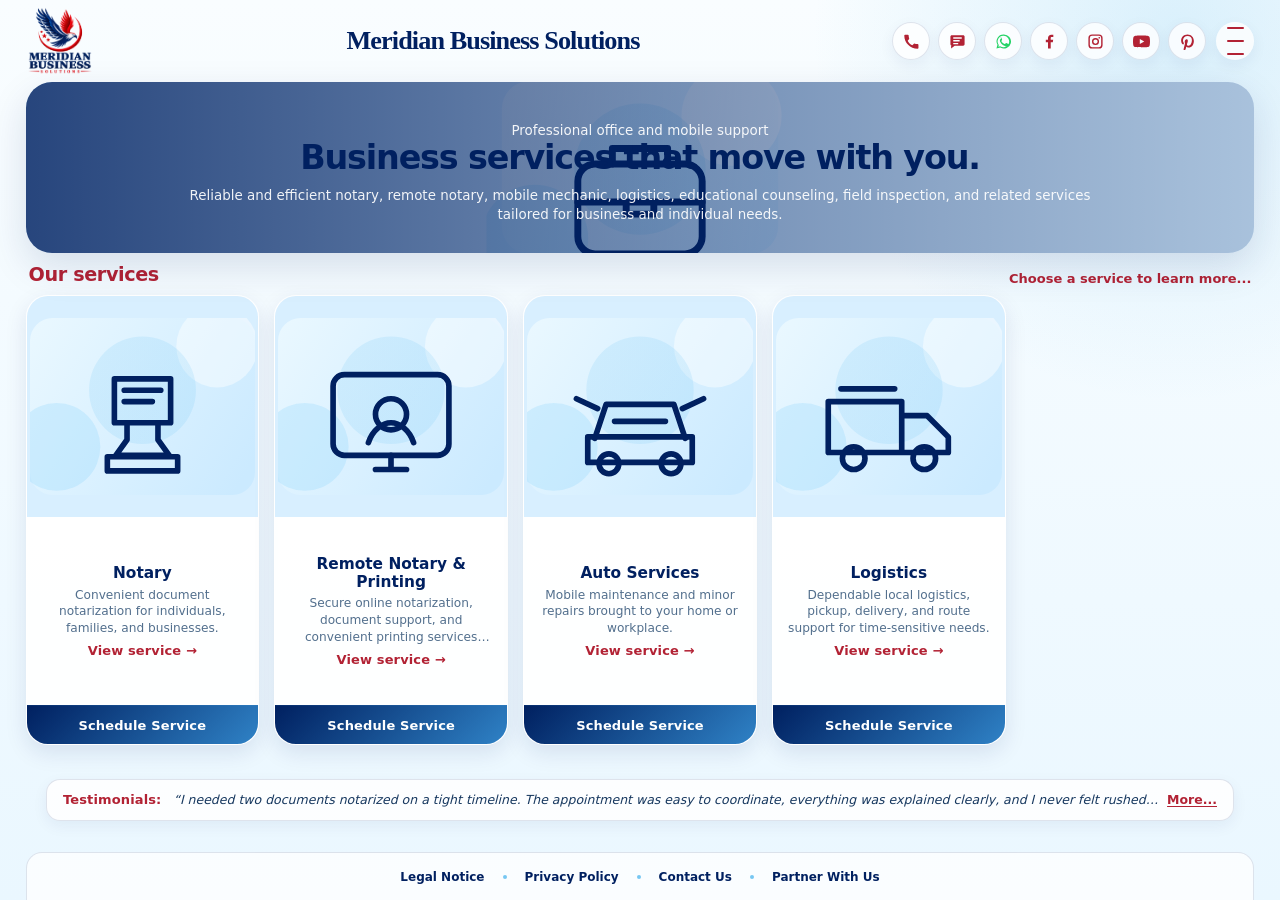
==== index.html @ 8a094fc0 "commit" ====
<!DOCTYPE html>

<html lang="en">

<head>
    <meta charset="utf-8" />
    <meta content="width=device-width,initial-scale=1" name="viewport" />
    <meta content="Reliable and efficient notary, remote notary, mobile mechanic, logistics, educational counseling, field inspection, and related services tailored for business and individual needs." name="description" />
    <title>Home | Meridian Business Solutions</title>
    <link href="assets/logo.png" rel="icon" type="image/svg+xml" />
    <link href="css/styles.css" rel="stylesheet" />
    <script type="application/ld+json" data-meridian-schema>
        { "@context": "https://schema.org", "@graph": [ { "@type": "LocalBusiness", "@id": "https://meridianbizsolutions.com/#business", "name": "Meridian Business Solutions", "url": "https://meridianbizsolutions.com/", "logo": "https://meridianbizsolutions.com/assets/logo.png",
        "image": "https://meridianbizsolutions.com/assets/logo.png", "telephone": "+1-703-634-3365", "email": "info@meridianbizsolutions.com", "description": "Professional mobile and remote business services including notary, remote online notary and
        printing, mobile auto services, logistics and field inspections, and educational counseling.", "areaServed": { "@type": "AdministrativeArea", "name": "Northern Virginia", "containedInPlace": { "@type": "State", "name": "Virginia" } }, "contactPoint":
        { "@type": "ContactPoint", "telephone": "+1-703-634-3365", "email": "info@meridianbizsolutions.com", "contactType": "customer service", "areaServed": "Northern Virginia", "availableLanguage": "English" }, "hasOfferCatalog": { "@type": "OfferCatalog",
        "name": "Meridian Business Solutions Services", "itemListElement": [ { "@type": "Offer", "itemOffered": { "@type": "Service", "name": "Notary Services", "url": "https://meridianbizsolutions.com/notary.html" } }, { "@type": "Offer", "itemOffered":
        { "@type": "Service", "name": "Remote Notary and Printing", "url": "https://meridianbizsolutions.com/RON.html" } }, { "@type": "Offer", "itemOffered": { "@type": "Service", "name": "Mobile Auto Services", "url": "https://meridianbizsolutions.com/auto.html"
        } }, { "@type": "Offer", "itemOffered": { "@type": "Service", "name": "Logistics and Field Inspections", "url": "https://meridianbizsolutions.com/logistics.html" } }, { "@type": "Offer", "itemOffered": { "@type": "Service", "name": "Educational
        Counseling", "url": "https://meridianbizsolutions.com/education.html" } } ] } }, { "@type": "WebSite", "@id": "https://meridianbizsolutions.com/#website", "url": "https://meridianbizsolutions.com/", "name": "Meridian Business Solutions", "publisher":
        { "@id": "https://meridianbizsolutions.com/#business" } } ] }
    </script>
</head>

<body class="app-page home-page">
    <div class="site-shell">
        <header class="site-header">
            <a aria-label="Meridian Business Solutions home" class="brand" href="index.html">
                <img alt="Meridian Business Solutions logo" height="160" src="assets/logo.png" width="160" />
            </a>
            <a class="brand-name" href="index.html">Meridian Business Solutions</a>
            <div class="header-actions">

                <a aria-label="Call Meridian Business Solutions" class="social-link contact-link" href="tel:+17036343365" title="Call (703) 634-3365">
                    <svg aria-hidden="true" viewBox="0 0 24 24">
                        <path d="M6.6 10.8c1.7 3.3 3.3 4.9 6.6 6.6l2.2-2.2c.3-.3.8-.4 1.2-.2 1.3.4 2.6.7 4 .7.7 0 1.2.5 1.2 1.2V21c0 .7-.5 1.2-1.2 1.2C10.2 22.2 1.8 13.8 1.8 3.5c0-.7.5-1.2 1.2-1.2h3.8c.7 0 1.2.5 1.2 1.2 0 1.4.2 2.7.7 4 .1.4 0 .9-.3 1.2l-1.8 2.1z"></path>
                    </svg>
                </a>
                <a aria-label="Text Meridian Business Solutions" class="social-link contact-link" href="sms:+17036343365" title="Text (703) 634-3365">
                    <svg aria-hidden="true" viewBox="0 0 24 24">
                        <path d="M4 3h16c1.1 0 2 .9 2 2v11c0 1.1-.9 2-2 2H8l-5 4v-4H4c-1.1 0-2-.9-2-2V5c0-1.1.9-2 2-2zm2 5h12V6H6v2zm0 4h9v-2H6v2zm0 4h7v-2H6v2z"></path>
                    </svg>
                </a>
                <a aria-label="WhatsApp Meridian Business Solutions" class="social-link contact-link" href="https://wa.me/17036343365" rel="noopener noreferrer" target="_blank" title="Message Meridian on WhatsApp">
                    <svg aria-hidden="true" viewBox="0 0 24 24">
                        <path d="M12 2a9.8 9.8 0 00-8.5 14.7L2 22l5.5-1.4A10 10 0 1012 2zm0 2a8 8 0 016.8 12.2A8 8 0 017.8 19l-.4-.2-2.7.7.7-2.6-.3-.4A8 8 0 0112 4zm-3.4 3.9c-.2 0-.5.1-.7.4-.3.3-1 1-1 2.4s1 2.8 1.2 3c.1.2 2 3.1 5 4.2 2.4 1 2.9.8 3.5.7.5-.1 1.8-.7 2-1.5.3-.8.3-1.4.2-1.5-.1-.2-.3-.3-.7-.5l-2.1-1c-.3-.1-.6-.2-.8.2l-1 1.2c-.2.2-.4.2-.7.1-1-.4-1.9-1-2.7-1.7-.7-.7-1.3-1.5-1.7-2.4-.2-.4 0-.6.1-.7l.5-.6.3-.6c.1-.2.1-.4 0-.6l-1-2.3c-.1-.5-.4-.8-.7-.8h-.4z"></path>
                    </svg>
                </a>
                <a aria-label="Facebook" class="social-link" data-social="facebook" href="#" title="Facebook link coming soon">
                    <svg aria-hidden="true" viewbox="0 0 24 24">
                        <path d="M13.7 22v-9h3l.5-3.5h-3.5V7.3c0-1 .3-1.8 1.8-1.8h1.9V2.4c-.3 0-1.5-.1-2.8-.1-2.8 0-4.7 1.7-4.7 4.8v2.4H6.8V13h3.1v9h3.8z"></path>
                    </svg>
                </a>
                <a aria-label="Instagram" class="social-link" data-social="instagram" href="#" title="Instagram link coming soon">
                    <svg aria-hidden="true" viewbox="0 0 24 24">
                        <path d="M7.2 2h9.6A5.2 5.2 0 0122 7.2v9.6a5.2 5.2 0 01-5.2 5.2H7.2A5.2 5.2 0 012 16.8V7.2A5.2 5.2 0 017.2 2zm-.2 2A3 3 0 004 7v10a3 3 0 003 3h10a3 3 0 003-3V7a3 3 0 00-3-3H7zm10.3 1.5a1.2 1.2 0 110 2.4 1.2 1.2 0 010-2.4zM12 7a5 5 0 110 10 5 5 0 010-10zm0 2a3 3 0 100 6 3 3 0 000-6z"></path>
                    </svg>
                </a>
                <a aria-label="YouTube" class="social-link" data-social="youtube" href="#" title="YouTube link coming soon">
                    <svg aria-hidden="true" viewbox="0 0 24 24">
                        <path d="M23.5 6.2a3 3 0 00-2.1-2.1C19.5 3.6 12 3.6 12 3.6s-7.5 0-9.4.5A3 3 0 00.5 6.2 31 31 0 000 12a31 31 0 00.5 5.8 3 3 0 002.1 2.1c1.9.5 9.4.5 9.4.5s7.5 0 9.4-.5a3 3 0 002.1-2.1A31 31 0 0024 12a31 31 0 00-.5-5.8zM9.6 15.6V8.4l6.3 3.6-6.3 3.6z"></path>
                    </svg>
                </a>
                <a aria-label="Pinterest" class="social-link" data-social="pinterest" href="#" title="Pinterest link coming soon">
                    <svg aria-hidden="true" viewbox="0 0 24 24">
                        <path d="M12 2C6.5 2 3 6 3 10.7c0 3.5 1.9 5.5 3.1 5.5.5 0 .8-1.4.8-1.8 0-.5-1.3-1.6-1.3-3.8 0-3.7 2.8-6.3 6.5-6.3 3.5 0 6.1 2 6.1 5.7 0 2.8-1.1 8.1-4.8 8.1-1.3 0-2.5-1-2.1-2.4.4-1.7 1.2-3.6 1.2-4.9 0-1.1-.6-2.1-1.8-2.1-1.4 0-2.6 1.5-2.6 3.5 0 1.3.4 2.1.4 2.1l-1.7 7.1c-.5 2.1-.1 4.7 0 5 .1.2.2.2.3.1.2-.2 1.8-2.2 2.4-4.2.2-.6.9-3.4.9-3.4.5.9 1.8 1.7 3.3 1.7 4.3 0 7.3-3.9 7.3-9.2C21 6 17.2 2 12 2z"></path>
                    </svg>
                </a>
                <button aria-expanded="false" aria-label="Open navigation menu" class="menu-button" type="button"><span></span></button>
                <nav aria-label="Main navigation" class="nav-panel"><a aria-current="page" href="index.html">Home</a><a href="notary.html">Notary</a><a href="RON.html">Remote Notary &amp; Printing</a><a href="auto.html">Auto Services</a><a href="logistics.html">Logistics</a><a href="education.html">Educational Counseling</a></nav>
            </div>
        </header>
        <main class="main-content">
            <section class="hero"><img alt="" src="assets/home-banner.svg" />
                <div class="hero-content">
                    <p class="eyebrow">Professional office and mobile support</p>
                    <h1>Business services that move with you.</h1>
                    <p>Reliable and efficient notary, remote notary, mobile mechanic, logistics, educational counseling, field inspection, and related services tailored for business and individual needs.</p>
                </div>
            </section>
            <section class="services-section" id="services">
                <div class="section-head">
                    <h2>Our services</h2>
                    <p>Choose a service to learn more...</p>
                </div>
                <div class="cards-grid">
                    <article class="service-card home-card">
                        <a aria-label="View Notary services" class="card-main" href="notary.html">
                            <div class="card-image"><img alt="" loading="eager" src="assets/notary-card.svg" /></div> 

                          <!----  <div class="card-image"><img alt="" loading="eager" src="assets/trust-notary-left.svg" /></div>-->

                            <div class="card-content">
                                <h3>Notary</h3>
                                <p>Convenient document notarization for individuals, families, and businesses.</p><span class="card-action">View service →</span></div>
                        </a>
                        <button class="schedule-button" data-schedule-service="Notary" type="button">Schedule Service</button>
                    </article>
                    <article class="service-card home-card">
                        <a aria-label="View Remote Notary and Printing services" class="card-main" href="RON.html">
                            <div class="card-image"><img alt="" loading="eager" src="assets/remote-notary-card.svg" /></div>
                            <div class="card-content">
                                <h3>Remote Notary &amp; Printing</h3>
                                <p>Secure online notarization, document support, and convenient printing services tailored to your needs.</p><span class="card-action">View service →</span></div>
                        </a>
                        <button class="schedule-button" data-schedule-service="Remote Notary &amp; Printing" type="button">Schedule Service</button>
                    </article>
                    <article class="service-card home-card">
                        <a aria-label="View Auto Services services" class="card-main" href="auto.html">
                            <div class="card-image"><img alt="" loading="eager" src="assets/auto-services-card.svg" /></div>
                            <div class="card-content">
                                <h3>Auto Services</h3>
                                <p>Mobile maintenance and minor repairs brought to your home or workplace.</p><span class="card-action">View service →</span></div>
                        </a>
                        <button class="schedule-button" data-schedule-service="Auto Services" type="button">Schedule Service</button>
                    </article>
                    <article class="service-card home-card">
                        <a aria-label="View Logistics services" class="card-main" href="logistics.html">
                            <div class="card-image"><img alt="" loading="eager" src="assets/logistics-card.svg" /></div>
                            <div class="card-content">
                                <h3>Logistics</h3>
                                <p>Dependable local logistics, pickup, delivery, and route support for time-sensitive needs.</p><span class="card-action">View service →</span></div>
                        </a>
                        <button class="schedule-button" data-schedule-service="Logistics" type="button">Schedule Service</button>
                    </article>
                    <!-- Start hiding Education
                    <article class="service-card home-card">
                        <a aria-label="View Educational Counseling services" class="card-main" href="education.html">
                            <div class="card-image"><img alt="" loading="eager" src="assets/educational-counseling-card.svg" /></div>
                            <div class="card-content">
                                <h3>Educational Counseling</h3>
                                <p>Personalized academic guidance, tutoring, test preparation, and college planning support.</p><span class="card-action">View service →</span></div>
                        </a>
                        <button class="schedule-button" data-schedule-service="Educational Counseling" type="button">Schedule Service</button>
                    </article>
                    End hiding education -->
                </div>
            </section>
            <section aria-label="Testimonials" class="testimonials-strip">
                <h2>Testimonials:</h2>
                <div aria-live="off" class="testimonial-ticker"><span class="testimonial-ticker-text" data-testimonial-ticker="">Friendly, professional service with clear communication from start to finish.</span><a class="testimonial-more" data-testimonials-open="" href="#testimonials">More...</a></div>
            </section>
        </main>
        <footer aria-label="Website information" class="site-footer">
            <button class="footer-link" data-info-modal="legal" type="button">Legal Notice</button>
            <span aria-hidden="true"></span>
            <button class="footer-link" data-info-modal="privacy" type="button">Privacy Policy</button>
            <span aria-hidden="true"></span>
            <button class="footer-link" data-info-modal="contact" type="button">Contact Us</button>
            <span aria-hidden="true"></span>
            <button class="footer-link" data-partner-modal="" type="button">Partner With Us</button>
        </footer>
    </div>
    <div aria-hidden="true" class="modal-backdrop" id="service-modal">
        <section aria-labelledby="service-modal-title" aria-modal="true" class="modal service-detail-modal" role="dialog">
            <div class="modal-top">
                <button aria-label="Close details" class="modal-close" type="button">×</button>
                <h2 data-modal-title="" id="service-modal-title">Service information</h2>
                <p data-modal-subtitle="">Meridian Business Solutions</p>
            </div>
            <div class="modal-body">
                <p data-modal-description=""></p>
                <ul data-modal-list=""></ul>
                <div class="modal-note">Service availability, pricing, and requirements will be confirmed before your appointment.</div>
            </div>
        </section>
    </div>
    <div aria-hidden="true" class="modal-backdrop" id="info-modal">
        <section aria-labelledby="info-modal-title" aria-modal="true" class="modal info-modal" role="dialog">
            <div class="modal-top">
                <button aria-label="Close information" class="modal-close" type="button">×</button>
                <h2 data-info-title="" id="info-modal-title">Website information</h2>
                <p data-info-subtitle="">Meridian Business Solutions</p>
            </div>
            <div class="modal-body info-modal-content" data-info-content=""></div>
        </section>
    </div>
    <div aria-hidden="true" class="modal-backdrop" id="schedule-modal">
        <section aria-labelledby="schedule-modal-title" aria-modal="true" class="modal schedule-modal" role="dialog">
            <div class="modal-top">
                <button aria-label="Close scheduling form" class="modal-close" type="button">×</button>
                <h2 id="schedule-modal-title">Schedule Service</h2>
                <p>Tell us what you need, and we’ll be in touch.</p>
            </div>
            <div class="modal-body">
                <form class="schedule-form" id="schedule-form">
                    <div class="form-grid">
                        <label class="form-field form-field-full"><span class="field-label">Service</span>
                            <input id="schedule-service" name="service" readonly="" type="text" />
                        </label>
                        <label class="form-field"><span class="field-label">Full name <span aria-hidden="true" class="required-mark">*</span></span>
                            <input autocomplete="name" name="name" required="" type="text" />
                        </label>
                        <label class="form-field"><span class="field-label">Email address <span aria-hidden="true" class="required-mark">*</span></span>
                            <input autocomplete="email" name="email" required="" type="email" />
                        </label>
                        <label class="form-field"><span class="field-label">Phone number</span>
                            <input autocomplete="tel" name="phone" type="tel" />
                        </label>
                        <label class="form-field"><span class="field-label">Preferred date</span>
                            <input name="date" type="date" />
                        </label>
                        <label class="form-field"><span class="field-label">Preferred time</span>
                            <select name="time">
                                <option value="Flexible">Flexible</option>
                                <option value="Morning">Morning</option>
                                <option value="Afternoon">Afternoon</option>
                                <option value="Evening">Evening</option>
                            </select>
                        </label>
                        <label class="form-field"><span class="field-label">Service location</span>
                            <input autocomplete="street-address" name="location" placeholder="City or service address" type="text" />
                        </label>
                        <label class="form-field form-field-full"><span class="field-label">Request details <span aria-hidden="true" class="required-mark">*</span></span>
                            <textarea name="details" placeholder="Describe the document, delivery, vehicle, printing job, or other service need." required=""
                            rows="4"></textarea>
                        </label>
                    </div>
                    <button class="form-submit" type="submit">Send Request</button>
                    <p aria-live="polite" class="form-status" data-form-status=""></p>
                </form>
            </div>
        </section>
    </div>
    <div aria-hidden="true" class="modal-backdrop" id="partner-modal">
        <section aria-labelledby="partner-modal-title" aria-modal="true" class="modal schedule-modal partner-modal" role="dialog">
            <div class="modal-top">
                <button aria-label="Close partnership form" class="modal-close" type="button">×</button>
                <h2 id="partner-modal-title">Partner With Us</h2>
                <p>Partner with us, and let’s help one another grow.</p>
            </div>
            <div class="modal-body">
                <form class="schedule-form" id="partner-form">
                    <div class="form-grid">
                        <label class="form-field"><span class="field-label">Full name <span aria-hidden="true" class="required-mark">*</span></span>
                            <input autocomplete="name" name="name" required="" type="text" />
                        </label>
                        <label class="form-field"><span class="field-label">Email address <span aria-hidden="true" class="required-mark">*</span></span>
                            <input autocomplete="email" name="email" required="" type="email" />
                        </label>
                        <label class="form-field form-field-full"><span class="field-label">Phone number</span>
                            <input autocomplete="tel" name="phone" type="tel" />
                        </label>
                        <label class="form-field form-field-full"><span class="field-label">Details <span aria-hidden="true" class="required-mark">*</span></span>
                            <textarea name="details" placeholder="Tell us about your organization, services, and partnership idea." required="" rows="6"></textarea>
                        </label>
                    </div>
                    <button class="form-submit" type="submit">Send Request</button>
                    <p aria-live="polite" class="form-status" data-partner-status=""></p>
                </form>
            </div>
        </section>
    </div>
    <div aria-hidden="true" class="modal-backdrop" id="testimonials-modal">
        <section aria-labelledby="testimonials-modal-title" aria-modal="true" class="modal testimonials-modal" role="dialog">
            <div class="modal-top">
                <button aria-label="Close testimonials" class="modal-close" type="button">×</button>
                <h2 id="testimonials-modal-title">Testimonials</h2>
                <p>What clients value about working with Meridian Business Solutions.</p>
            </div>
            <div class="testimonials-modal-body">
                <div aria-label="Testimonial categories" class="testimonial-tabs" data-testimonial-tabs="" role="tablist"></div>
                <div class="testimonial-panel" data-testimonial-panel=""></div>
            </div>
        </section>
    </div>
    <script src="js/app.js"></script>
    <script src="js/testimonials.js"></script>
</body>

</html>
---- css/styles.css ----
:root {
  --navy: #002060;
  --navy-2: #0b3979;
  --sky: #eaf7ff;
  --sky-2: #d8efff;
  --blue: #3f91cf;
  --blue-light: #76c7f2;
  --white: #ffffff;
  --text: #17385f;
  --muted: #526f8d;
  --line: rgba(0, 32, 96, 0.12);
  --shadow: 0 14px 38px rgba(0, 32, 96, 0.13);
  --soft-shadow: 0 8px 22px rgba(0, 32, 96, 0.10);
  --radius: 22px;
}

* { box-sizing: border-box; }
html, body { margin: 0; min-height: 100%; }
body {
  font-family: Inter, ui-sans-serif, system-ui, -apple-system, BlinkMacSystemFont, "Segoe UI", sans-serif;
  color: var(--navy);
  background:
    radial-gradient(circle at 92% 4%, rgba(118, 199, 242, .24), transparent 25%),
    linear-gradient(180deg, #f9fdff 0%, var(--sky) 100%);
}
body.app-page { height: 100vh; overflow: hidden; }
body.modal-open { overflow: hidden; }
a { color: inherit; }
button, input, select, textarea { font: inherit; }
button, a { -webkit-tap-highlight-color: transparent; }

.site-shell {
  width: min(1480px, 100%);
  height: 100%;
  margin: 0 auto;
  display: grid;
  grid-template-rows: 82px minmax(0, 1fr) 48px;
  padding: 0 clamp(14px, 2vw, 30px);
}

.site-header {
  display: grid;
  grid-template-columns: auto minmax(0, 1fr) auto;
  align-items: center;
  gap: clamp(12px, 2vw, 28px);
  position: relative;
  z-index: 30;
}
.brand { display: inline-flex; align-items: center; text-decoration: none; }
.brand img { width: 68px; height: 68px; display: block; }
.brand-name {
  justify-self: center;
  text-decoration: none;
  font-family: 'Cormorant Garamond', serif;
  text-align: center;
  font-size: clamp(19px, 2.05vw, 31px);
  line-height: 1.05;
  letter-spacing: -.035em;
  font-weight: 850;
  color: var(--navy);
}
.header-actions { display: flex; align-items: center; gap: 8px; }
.social-link, .menu-button {
  width: 38px; height: 38px; border-radius: 50%; display: inline-grid; place-items: center;
  color: var(--navy); background: rgba(255,255,255,.80); border: 1px solid var(--line);
  box-shadow: 0 5px 15px rgba(0,32,96,.06); transition: .2s ease;
}
.social-link { color: #B22234; }
.social-link:hover, .menu-button:hover { transform: translateY(-2px); background: var(--white); box-shadow: var(--soft-shadow); }
.social-link:focus-visible, .menu-button:focus-visible, .footer-link:focus-visible, .schedule-button:focus-visible, .form-submit:focus-visible { outline: 3px solid rgba(63,145,207,.35); outline-offset: 2px; }
.social-link svg { width: 17px; height: 17px; fill: currentColor; }
.menu-button { border: 0; cursor: pointer; margin-left: 2px; }
.menu-button span, .menu-button::before, .menu-button::after {
  width: 17px; height: 2px; border-radius: 3px; background: #B22234; content: ""; display: block; transition: .2s ease;
}
.menu-button span { margin: 4px 0; }
.menu-button[aria-expanded="true"] span { opacity: 0; }
.menu-button[aria-expanded="true"]::before { transform: translateY(6px) rotate(45deg); }
.menu-button[aria-expanded="true"]::after { transform: translateY(-6px) rotate(-45deg); }

.nav-panel {
  position: absolute; right: 0; top: 70px; width: min(240px, calc(100vw - 30px));
  padding: 12px; border-radius: 20px; background: rgba(255,255,255,.98); border: 1px solid var(--line);
  box-shadow: var(--shadow); opacity: 0; transform: translateY(-9px) scale(.98); pointer-events: none; transition: .2s ease;
}
.nav-panel.open { opacity: 1; transform: translateY(0) scale(1); pointer-events: auto; }
.nav-panel a { display: flex; align-items: center; justify-content: space-between; gap: 12px; padding: 11px 13px; border-radius: 12px; text-decoration: none; font-weight: 700; font-size: 14px; }
.nav-panel a:hover, .nav-panel a[aria-current="page"] { background: #c9e7f8; color: var(--navy); }

.main-content { min-height: 0; display: grid; grid-template-rows: minmax(132px, 19vh) minmax(0, 1fr); gap: 17px; padding-bottom: 14px; }
.hero {
  position: relative; overflow: hidden; border-radius: 26px; min-height: 0;
  box-shadow: var(--shadow); isolation: isolate; background: var(--sky-2);
}
.hero::after { content: ""; position: absolute; inset: 0; background: linear-gradient(90deg, rgba(0,32,96,.82), rgba(0,32,96,.44) 58%, rgba(0,32,96,.22)); z-index: 1; }
.hero img { width: 100%; height: 100%; object-fit: contain; object-position: center; display: block; transform: scale(1.01); }
/*.hero-content { position: absolute; inset: 0; z-index: 2; display: flex; flex-direction: column; align-items: center; justify-content: center; text-align: center; color: #fff; padding: 22px; } */
.hero-content { position: absolute; inset: 0; z-index: 2; display: flex; flex-direction: column; align-items: center; justify-content: center; text-align: center; color: var(--navy); padding: 22px; } */
.eyebrow { margin: 0 0 8px; font-size: clamp(10px, .8vw, 12px); text-transform: uppercase; letter-spacing: .2em; font-weight: 800; opacity: .86; }
.hero h1 { margin: 0; font-size: clamp(20px, calc(3vw - 5px), 41px); line-height: 1.03; letter-spacing: -.035em; max-width: 900px; }
.hero p { margin: 11px auto 0; max-width: 920px; font-size: clamp(12px, 1.05vw, 17px); line-height: 1.45; color: rgba(255,255,255,.92); }

.services-section { min-height: 0; display: grid; grid-template-rows: auto minmax(0,1fr); gap: 9px; }
.section-head { display: flex; align-items: end; justify-content: space-between; gap: 20px; padding: 0 3px; }
.section-head h2 { margin: 0; font-size: clamp(16px, 1.5vw, 23px); color:#B22234; letter-spacing: -.02em; }
.section-head p { margin: 0; font-size: 13px; color: #B22234; font-weight: 700; }
.cards-grid { min-height: 0; display: grid; grid-template-columns: repeat(5, minmax(0,1fr)); align-items: start; gap: clamp(10px, 1.2vw, 18px); }
.service-card {
  min-width: 0;
  width: 100%;
  height: min(100%, clamp(390px, 50vh, 455px));
  display: flex;
  flex-direction: column;
  overflow: hidden;
  border-radius: var(--radius);
  background: rgba(255,255,255,.94);
  border: 1px solid rgba(255,255,255,.95);
  box-shadow: var(--soft-shadow);
  text-decoration: none;
  cursor: pointer;
  transition: transform .22s ease, box-shadow .22s ease, border-color .22s ease;
}
.service-card:hover, .service-card:focus-visible, .service-card:focus-within { transform: translateY(-5px); box-shadow: var(--shadow); border-color: rgba(63,145,207,.42); outline: none; }
.card-main { flex: 1 1 auto; min-height: 0; display: flex; flex-direction: column; text-decoration: none; color: inherit; }
.card-main:focus-visible { outline: none; }
.service-card[data-popup-card] .card-content { cursor: pointer; }
.service-card > .card-image, .card-main > .card-image { flex: 0 0 54%; min-height: 0; }
.card-image { overflow: hidden; background: var(--sky-2); padding: 3px; }
.card-image img { width: 100%; height: 100%; display: block; object-fit: contain; transition: transform .35s ease; object-position: center; }
.service-card:hover .card-image img, .service-card:focus-within .card-image img { transform: scale(1.015); }
.service-card > .card-content, .card-main > .card-content { flex: 1 1 auto; min-height: 0; }
.card-content { padding: 8px clamp(10px, 1vw, 15px) 7px; display: flex; flex-direction: column; justify-content: center; align-items: center; text-align: center; }
.card-content h3 { margin: 0 0 4px; font-size: clamp(15px, 1.2vw, 19px); line-height: 1.15; }
.card-content p { margin: 0; color: var(--muted); font-size: clamp(12px, .95vw, 14.5px); line-height: 1.38; min-height: calc(1.38em * 3); max-height: calc(1.38em * 3); display: -webkit-box; -webkit-line-clamp: 3; -webkit-box-orient: vertical; overflow: hidden; }
.card-action { margin-top: 6px; font-size: 13px; font-weight: 800; color: #B22234; letter-spacing: .01em; }
.schedule-button {
  flex: 0 0 39px;
  width: 100%;
  border: 0;
  border-top: 1px solid rgba(0,32,96,.09);
  background: linear-gradient(135deg, var(--navy), #2f82c6);
  color: #FFFFFF;
  font-weight: 800;
  font-size: 13px;
  letter-spacing: .01em;
  cursor: pointer;
  transition: filter .2s ease, letter-spacing .2s ease;
}
.schedule-button:hover { filter: brightness(1.08); letter-spacing: .025em; }

.site-footer { border-radius: 16px 16px 0 0; white-space: nowrap; background: rgba(255,255,255,.76); border: 1px solid var(--line); border-bottom: 0; display: flex; align-items: center; justify-content: center; gap: 16px; font-size: 12px; color: var(--muted); }
.footer-link { border: 0; padding: 5px 2px; background: transparent; text-decoration: none; font-weight: 750; color: var(--navy); cursor: pointer; }
.footer-link:hover { text-decoration: underline; }
.site-footer span { width: 4px; height: 4px; border-radius: 50%; background: var(--blue-light); }

.modal-backdrop { position: fixed; inset: 0; z-index: 80; display: grid; place-items: center; padding: 20px; background: rgba(0,20,60,.55); backdrop-filter: blur(8px); opacity: 0; pointer-events: none; transition: .2s ease; }
.modal-backdrop.open { opacity: 1; pointer-events: auto; }
.modal {
  width: min(740px, 100%);
  max-height: min(84vh, 780px);
  display: grid;
  grid-template-rows: auto minmax(0, 1fr);
  border-radius: 26px;
  background: #fff;
  box-shadow: 0 30px 80px rgba(0,20,60,.28);
  overflow: hidden;
  transform: translateY(14px) scale(.98);
  transition: .22s ease;
}
.modal-backdrop.open .modal { transform: translateY(0) scale(1); }
.info-modal { width: min(860px, 100%); }
.schedule-modal { width: min(780px, 100%); }
.partner-modal { width: min(700px, 100%); }
.modal-top { min-height: 104px; padding: 24px 72px 22px 28px; color: #fff; background: linear-gradient(135deg, var(--navy), #2f82c6); position: relative; }
.modal-top h2 { margin: 0 0 6px; font-size: 25px;}
.modal-top p { margin: 0; opacity: .86; font-size: 13px; }
.modal-close { position: absolute; right: 18px; top: 18px; width: 38px; height: 38px; border: 1px solid rgba(255,255,255,.28); color: #fff; background: rgba(255,255,255,.13); border-radius: 50%; font-size: 25px; line-height: 1; cursor: pointer; }
.modal-body { min-height: 0; overflow-y: auto; padding: 26px 30px 30px; scrollbar-color: var(--blue-light) transparent; }
.service-detail-modal .modal-body > p { margin: 0 0 18px; color: var(--text); line-height: 1.7; font-size: 16px; }
.service-detail-modal .modal-body ul { margin: 0; padding-left: 22px; color: var(--muted); font-size: 15px; line-height: 1.78; }
.service-detail-modal .modal-body li + li { margin-top: 5px; }
.modal-note { margin-top: 20px; border-radius: 13px; padding: 14px 16px; background: var(--sky); color: var(--navy); font-size: 14px; line-height: 1.5; font-weight: 700; }

.info-modal-content { color: var(--text); font-size: 15px; line-height: 1.72; }
.info-modal-content h3 { margin: 23px 0 7px; color: var(--navy); font-size: 18px; }
.info-modal-content h3:first-child { margin-top: 0; }
.info-modal-content p { margin: 0 0 12px; }
.info-modal-content ul { margin: 0 0 14px; padding-left: 22px; }
.info-modal-content a { color: var(--navy); font-weight: 800; }
.info-callout { padding: 14px 16px; margin: 18px 0 0; border-radius: 14px; background: var(--sky); color: var(--navy); font-weight: 700; }
.contact-grid { display: grid; grid-template-columns: repeat(2, minmax(0,1fr)); gap: 12px; margin: 18px 0; }
.contact-item { border: 1px solid var(--line); border-radius: 15px; background: #fafdff; padding: 15px; }
.contact-item strong { display: block; margin-bottom: 5px; color: var(--navy); }
.placeholder { background: #fff4cc; border-radius: 6px; padding: 1px 5px; }

.schedule-form { color: var(--text); }
.form-grid { display: grid; grid-template-columns: repeat(2, minmax(0,1fr)); gap: 15px; }
.form-field { display: grid; gap: 7px; color: var(--navy); font-size: 13px; font-weight: 800; }
.field-label { display: inline-flex; align-items: baseline; gap: 2px; }
.required-mark { color: #c62828; font-size: 1.08em; line-height: 1; font-weight: 900; }
.form-field-full { grid-column: 1 / -1; }
.form-field input, .form-field select, .form-field textarea {
  width: 100%;
  border: 1px solid rgba(0,32,96,.18);
  border-radius: 12px;
  background: #fbfdff;
  color: var(--text);
  padding: 11px 12px;
  font-size: 15px;
  font-weight: 500;
  outline: none;
  transition: border-color .2s ease, box-shadow .2s ease;
}
.form-field textarea { resize: vertical; min-height: 104px; }
.form-field input:focus, .form-field select:focus, .form-field textarea:focus { border-color: var(--blue); box-shadow: 0 0 0 4px rgba(63,145,207,.13); }
.form-field input[readonly] { background: var(--sky); color: var(--navy); font-weight: 750; }
.form-submit { width: 100%; margin-top: 18px; border: 0; border-radius: 13px; padding: 13px 16px; color: #fff; background: linear-gradient(135deg, var(--navy), #2f82c6); font-weight: 850; cursor: pointer; }
.form-submit:hover { filter: brightness(1.07); }
.form-help { margin: 12px 0 0; color: var(--muted); font-size: 13px; line-height: 1.5; text-align: center; }
.form-status { min-height: 20px; margin: 6px 0 0; color: var(--navy); font-size: 13px; font-weight: 750; text-align: center; }
.form-status.form-status-success { color: #1f5e2e; }
.form-status.form-status-error { color: #a5322a; }

.legal-page { min-height: 100vh; padding: 26px 18px 50px; background: linear-gradient(180deg,#f8fdff,var(--sky)); }
.legal-wrap { width: min(900px,100%); margin: 0 auto; }
.legal-top { display: flex; align-items: center; justify-content: space-between; margin-bottom: 24px; gap: 20px; }
.legal-brand { display: flex; align-items: center; gap: 14px; }
.legal-brand img { width: 82px; height: 82px; display: block; }
.legal-brand strong { font-size: clamp(18px, 2.7vw, 27px); letter-spacing: -.025em; }
.back-link { border-radius: 999px; background: #fff; border: 1px solid var(--line); padding: 10px 15px; text-decoration: none; font-weight: 800; font-size: 13px; box-shadow: var(--soft-shadow); }
.legal-card { background: rgba(255,255,255,.94); border: 1px solid var(--line); border-radius: 28px; box-shadow: var(--shadow); padding: clamp(26px,5vw,54px); }
.legal-card h1 { margin-top: 0; font-size: clamp(30px,5vw,48px); }
.legal-card h2 { margin-top: 28px; font-size: 18px; }
.legal-card p, .legal-card li { color: var(--text); line-height: 1.72; font-size: 14px; }

@media (max-width: 900px) {
  .site-shell { grid-template-rows: 72px minmax(0,1fr) 44px; }
  .brand img { width: 60px; height: 60px; }
  .brand-name { font-size: clamp(16px, 3vw, 24px); }
  .main-content { grid-template-rows: minmax(132px, 22vh) minmax(0,1fr); gap: 12px; padding-bottom: 10px; }
  .cards-grid { display: flex; overflow-x: auto; scroll-snap-type: x mandatory; padding: 2px 1px 10px; scrollbar-width: thin; }
  .service-card { min-width: min(270px, 78vw); width: min(270px, 78vw); height: min(100%, 420px); scroll-snap-align: start; }
  .section-head p { display: none; }
}

@media (max-width: 640px) {
  body.app-page { min-height: 100svh; height: 100svh; }
  .site-shell { padding: 0 10px; grid-template-rows: 66px minmax(0,1fr) 42px; }
  .site-header { gap: 6px; }
  .brand img { width: 52px; height: 52px; }
  .brand-name { font-size: clamp(11px, 3.4vw, 15px); line-height: 1.08; }
  .header-actions { gap: 5px; }
  .social-link { width: 31px; height: 31px; }
  .social-link svg { width: 14px; height: 14px; }
  .menu-button { width: 34px; height: 34px; }
  .main-content { grid-template-rows: minmax(140px, 24vh) minmax(0,1fr); }
  .hero { border-radius: 20px; }
  .hero-content { padding: 17px; }
  .hero h1 { font-size: clamp(18px, calc(8vw - 5px), 27px); }
  .hero p { font-size: 11px; }
  .cards-grid { gap: 10px; }
  .service-card { min-width: 78vw; width: 78vw; height: min(100%, 400px); border-radius: 18px; }
  .card-content { padding: 7px 10px 6px; }
  .card-content p { font-size: 12px; }
  .card-action, .schedule-button { font-size: 12px; }
  .site-footer { gap: 4px; font-size: 8.5px; }
  .modal-backdrop { padding: 10px; }
  .modal { border-radius: 20px; max-height: 90svh; }
  .modal-top { min-height: 94px; padding: 21px 62px 18px 21px; }
  .modal-top h2 { font-size: 22px; }
  .modal-body { padding: 21px; }
  .service-detail-modal .modal-body > p { font-size: 15px; }
  .service-detail-modal .modal-body ul, .info-modal-content { font-size: 14px; }
  .form-grid, .contact-grid { grid-template-columns: 1fr; }
  .form-field-full { grid-column: auto; }
  .legal-top { align-items: flex-start; }
  .legal-brand strong { font-size: 16px; }
  .legal-brand img { width: 60px; height: 60px; }
}

@media (max-width: 360px) {
  .site-shell { padding: 0 7px; }
  .brand img { width: 46px; height: 46px; }
  .brand-name { font-size: 10.5px; }
  .social-link { width: 28px; height: 28px; }
  .menu-button { width: 31px; height: 31px; }
  .site-footer { gap: 4px; font-size: 8.5px; }
}

@media (max-height: 680px) and (min-width: 901px) {
  .site-shell { grid-template-rows: 68px minmax(0,1fr) 40px; }
  .brand img { width: 58px; height: 58px; }
  .brand-name { font-size: 22px; }
  .main-content { grid-template-rows: minmax(132px, 19vh) minmax(0,1fr); gap: 10px; padding-bottom: 8px; }
  .hero h1 { font-size: 24px; }
  .hero p { margin-top: 7px; font-size: 12px; }
  .section-head { display: none; }
  .services-section { grid-template-rows: minmax(0,1fr); }
  .service-card { height: min(100%, 350px); }
  .card-content h3 { margin-bottom: 3px; }
  .card-action { margin-top: 4px; }
  .schedule-button { flex-basis: 35px; }
}


/* Notary credentials */
.notary-page .main-content { grid-template-rows: minmax(132px, 19vh) minmax(0, 1fr); }
.notary-page .services-section { grid-template-rows: auto minmax(0, 1fr) auto; gap: 8px; }
.notary-credentials {
  min-height: 70px;
  display: flex;
  align-items: center;
  justify-content: center;
  gap: 18px;
  padding: 2px 10px 4px;
}
.notary-credentials img {
  width: 68px;
  height: 68px;
  object-fit: contain;
  border-radius: 10px;
  filter: drop-shadow(0 7px 9px rgba(0, 32, 96, .18));
}
@media (max-width: 900px) {
  .notary-page .main-content { grid-template-rows: minmax(132px, 22vh) minmax(0, 1fr); }
  .notary-credentials { min-height: 62px; gap: 15px; }
  .notary-credentials img { width: 60px; height: 60px; }
}
@media (max-width: 640px) {
  .notary-page .main-content { grid-template-rows: minmax(140px, 24vh) minmax(0, 1fr); }
  .notary-credentials { min-height: 54px; gap: 12px; padding-bottom: 2px; }
  .notary-credentials img { width: 52px; height: 52px; }
}

@media (max-width: 420px) {
  .header-actions { gap: 4px; }
  .social-link { width: 27px; height: 27px; }
  .social-link svg { width: 13px; height: 13px; }
}


/* V5 credential / recognition strips */
.credential-page .main-content { grid-template-rows: minmax(132px, 19vh) minmax(0, 1fr); }
.credential-page .services-section { grid-template-rows: auto minmax(0, 1fr) auto; gap: 8px; }
.credential-strip {
  min-height: 70px;
  display: flex;
  align-items: center;
  justify-content: center;
  gap: 18px;
  padding: 2px 10px 4px;
}
.credential-strip img {
  width: 68px;
  height: 68px;
  object-fit: contain;
  border-radius: 10px;
  background: #fff;
  filter: drop-shadow(0 7px 9px rgba(0, 32, 96, .18));
}
.credential-link {
  display: inline-flex;
  border-radius: 10px;
  text-decoration: none;
}
.credential-link:focus-visible { outline: 3px solid rgba(178,34,52,.28); outline-offset: 3px; }
@media (max-width: 900px) {
  .credential-page .main-content { grid-template-rows: minmax(132px, 22vh) minmax(0, 1fr); }
  .credential-strip { min-height: 62px; gap: 15px; }
  .credential-strip img { width: 60px; height: 60px; }
}
@media (max-width: 640px) {
  .credential-page .main-content { grid-template-rows: minmax(140px, 24vh) minmax(0, 1fr); }
  .credential-strip { min-height: 54px; gap: 12px; padding-bottom: 2px; }
  .credential-strip img { width: 52px; height: 52px; }
}

/* V5.1: compact home-page testimonials */
.home-page .main-content {
  grid-template-rows: minmax(132px, 19vh) auto minmax(42px, 1fr);
  gap: 10px;
  padding-bottom: 8px;
}
.home-page .services-section { align-self: start; }
.home-page .service-card { height: clamp(390px, 50vh, 455px); }

.testimonials-strip {
  width: min(1188px, 100%);
  height: 42px;
  justify-self: center;
  align-self: center;
  display: flex;
  align-items: center;
  justify-content: center;
  gap: 12px;
  padding: 0 16px;
  border: 1px solid var(--line);
  border-radius: 14px;
  background: rgba(255,255,255,.86);
  box-shadow: 0 5px 15px rgba(0,32,96,.06);
  overflow: hidden;
}
.testimonials-strip h2 {
  flex: 0 0 auto;
  margin: 0;
  color: #B22234;
  font-size: 13px;
  line-height: 1;
  letter-spacing: .01em;
}
.testimonial-ticker {
  min-width: 0;
  display: flex;
  align-items: center;
  justify-content: center;
  gap: 7px;
  color: var(--text);
  font-size: 12.5px;
  line-height: 1.2;
  white-space: nowrap;
  overflow: hidden;
}
.testimonial-ticker-text {
  min-width: 0;
  overflow: hidden;
  text-overflow: ellipsis;
  font-style: italic;
}
.testimonial-ticker-text.ticker-exit { animation: testimonialTickerExit .34s ease both; }
.testimonial-ticker-text.ticker-enter { animation: testimonialTickerEnter .38s ease both; }
.testimonial-more {
  flex: 0 0 auto;
  color: #B22234;
  font-weight: 800;
  text-decoration: underline;
  text-underline-offset: 2px;
}
.testimonial-more:hover { text-decoration-thickness: 2px; }

@keyframes testimonialTickerExit {
  from { opacity: 1; transform: translateY(0); }
  to { opacity: 0; transform: translateY(-115%); }
}
@keyframes testimonialTickerEnter {
  from { opacity: 0; transform: translateY(115%); }
  to { opacity: 1; transform: translateY(0); }
}

.testimonials-modal { width: min(1000px, 100%); max-height: min(88vh, 820px); }
.testimonials-modal-body {
  min-height: 0;
  display: grid;
  grid-template-rows: auto minmax(0, 1fr);
  gap: 12px;
  padding: 18px 22px 22px;
  overflow: hidden;
}
.testimonial-tabs {
  display: grid;
  grid-template-columns: repeat(5, minmax(0, 1fr));
  gap: 8px;
}
.testimonial-tab {
  min-height: 54px;
  padding: 8px 7px;
  border-radius: 13px;
  border: 1px solid var(--line);
  background: #fff;
  box-shadow: 0 4px 12px rgba(0,32,96,.06);
  color: var(--navy);
  font-size: 11.5px;
  line-height: 1.2;
  font-weight: 800;
  cursor: pointer;
  transition: transform .18s ease, background .18s ease, border-color .18s ease;
}
.testimonial-tab:hover { transform: translateY(-2px); border-color: rgba(178,34,52,.28); }
.testimonial-tab[aria-selected="true"] {
  color: #B22234;
  background: rgba(178,34,52,.06);
  border-color: rgba(178,34,52,.32);
}
.testimonial-tab:focus-visible { outline: 3px solid rgba(178,34,52,.18); outline-offset: 2px; }
.testimonial-panel {
  min-height: 0;
  overflow-y: auto;
  padding: 2px 6px 4px 2px;
  scrollbar-color: var(--blue-light) transparent;
}
.testimonial-list { display: grid; gap: 10px; }
.testimonial-item {
  padding: 13px 15px;
  border-radius: 14px;
  background: linear-gradient(180deg, #ffffff, #f8fcff);
  border: 1px solid var(--line);
  box-shadow: 0 4px 12px rgba(0,32,96,.05);
}
.testimonial-item blockquote {
  margin: 0 0 8px;
  color: var(--text);
  font-size: 13.5px;
  line-height: 1.52;
}
.testimonial-item footer {
  color: #B22234;
  font-size: 11.5px;
  font-weight: 800;
}

@media (max-width: 900px) {
  .home-page .main-content { grid-template-rows: minmax(132px, 22vh) auto minmax(42px, 1fr); gap: 8px; }
  .home-page .service-card { height: 420px; }
  .testimonials-strip { padding: 0 10px; gap: 8px; }
  .testimonials-strip h2 { font-size: 12px; }
  .testimonial-ticker { font-size: 11.5px; }
  .testimonial-tabs { grid-template-columns: repeat(5, minmax(92px, 1fr)); overflow-x: auto; padding-bottom: 4px; }
}

@media (max-width: 640px) {
  .home-page .main-content { grid-template-rows: minmax(140px, 24vh) minmax(0, 1fr) 40px; gap: 7px; }
  .home-page .service-card { height: min(100%, 400px); }
  .testimonials-strip { height: 40px; border-radius: 12px; justify-content: flex-start; }
  .testimonials-strip h2 { font-size: 11px; }
  .testimonial-ticker { justify-content: flex-start; font-size: 10.5px; gap: 5px; }
  .testimonial-more { font-size: 10.5px; }
  .testimonials-modal-body { padding: 14px 14px 16px; gap: 9px; }
  .testimonial-tabs { grid-template-columns: repeat(5, 105px); }
  .testimonial-tab { min-height: 48px; font-size: 10.5px; }
  .testimonial-item { padding: 11px 12px; }
  .testimonial-item blockquote { font-size: 12.5px; }
}

@media (max-height: 680px) and (min-width: 901px) {
  .home-page .main-content { grid-template-rows: minmax(132px, 19vh) auto minmax(38px, 1fr); gap: 7px; padding-bottom: 5px; }
  .home-page .service-card { height: 350px; }
  .testimonials-strip { height: 38px; }
}

@media (prefers-reduced-motion: reduce) {
  .testimonial-ticker-text.ticker-exit,
  .testimonial-ticker-text.ticker-enter { animation: none; }
}


/* V5.1 Mobile Oil Change pricing */
.oil-pricing-description {
  margin-bottom: 18px !important;
}
.oil-pricing-intro {
  display: block;
  margin-bottom: 16px;
  color: var(--text);
}
.oil-pricing-options {
  display: grid;
  grid-template-columns: repeat(2, minmax(0, 1fr));
  gap: 14px;
}
.oil-pricing-option {
  display: flex;
  min-height: 150px;
  flex-direction: column;
  justify-content: center;
  gap: 7px;
  padding: 16px 17px;
  border: 1px solid rgba(47,130,198,.2);
  border-radius: 15px;
  background: linear-gradient(180deg, #f8fcff 0%, #eef7ff 100%);
  color: var(--muted);
  line-height: 1.45;
}
.oil-pricing-option strong {
  color: var(--navy);
  font-size: 15px;
}
.oil-price {
  display: block;
  margin-top: 2px;
  color: #B22234;
  font-family: "Segoe Print", "Bradley Hand", "Comic Sans MS", cursive;
  font-size: 30px;
  font-weight: 800;
  line-height: 1;
  letter-spacing: .3px;
}
.oil-includes-list::before {
  content: "Includes";
  display: block;
  margin: 2px 0 10px -22px;
  color: var(--navy);
  font-size: 16px;
  font-weight: 800;
}
.oil-includes-list .oil-service-discount {
  color: #B22234;
  font-weight: 800;
}
@media (max-width: 620px) {
  .oil-pricing-options { grid-template-columns: 1fr; }
  .oil-pricing-option { min-height: 0; }
  .oil-price { font-size: 27px; }
}


/* V5 secure document upload: isolated styles */
.upload-modal { width: min(820px, 100%); }
.upload-summary { margin: 0 0 20px; padding: 16px 18px; border-radius: 14px; background: var(--sky); color: var(--text); }
.upload-summary p { margin: 0 0 9px; font-size: 15px; line-height: 1.6; }
.upload-summary ul { margin: 0; padding-left: 21px; color: var(--muted); font-size: 14px; line-height: 1.65; }
.upload-file-field input[type="file"] { padding: 11px 12px; background: #fff; }
.field-help { display: block; margin-top: 7px; color: var(--muted); font-size: 12px; line-height: 1.45; }
.selected-files { display: block; min-height: 18px; margin-top: 5px; color: var(--navy); font-size: 12px; font-weight: 700; }
.form-honeypot { display: none !important; position: absolute !important; left: -10000px !important; width: 1px !important; height: 1px !important; opacity: 0 !important; pointer-events: none !important; }
[data-document-upload-card] { cursor: pointer; }

/* V5 service refinements */
.service-trust-strip {
  display: flex; flex-wrap: wrap; justify-content: center; align-items: center; gap: 9px;
  margin: 14px auto 10px; padding: 0 12px;
}
.service-trust-strip span {
  display: inline-flex; align-items: center; justify-content: center; min-height: 30px;
  padding: 6px 12px; border: 1px solid rgba(178,34,52,.22); border-radius: 999px;
  background: rgba(255,255,255,.9); color: #002060; box-shadow: 0 4px 12px rgba(0,32,96,.06);
  font-size: 12px; font-weight: 800; letter-spacing: .01em;
}
.upload-file-field input[type="file"]::file-selector-button {
  margin-right: 12px; border: 0; border-radius: 11px; padding: 10px 14px;
  color: #fff; background: linear-gradient(135deg, var(--navy), #2f82c6);
  font: inherit; font-size: 13px; font-weight: 800; cursor: pointer;
  transition: filter .18s ease, transform .18s ease;
}
.upload-file-field input[type="file"]::file-selector-button:hover { filter: brightness(1.08); }
.upload-file-field input[type="file"]::-webkit-file-upload-button {
  margin-right: 12px; border: 0; border-radius: 11px; padding: 10px 14px;
  color: #fff; background: linear-gradient(135deg, var(--navy), #2f82c6);
  font: inherit; font-size: 13px; font-weight: 800; cursor: pointer;
}
@media (max-width: 620px) {
  .service-trust-strip { gap: 7px; margin-top: 11px; }
  .service-trust-strip span { font-size: 11px; padding: 5px 10px; }
}


/* V5 credential and contact refinements */
.social-link[href^="https://wa.me/"] { color: #25D366; }
.social-link[href^="https://wa.me/"]:hover { color: #128C7E; }

.service-trust-strip { gap: 10px; }
.service-trust-strip .service-trust-badge {
  display: inline-flex; align-items: center; justify-content: center; min-height: 32px;
  padding: 7px 15px; border: 1px solid rgba(0,32,96,.16); border-radius: 10px;
  background: linear-gradient(180deg, #ffffff 0%, #edf6ff 100%);
  color: #002060; box-shadow: 0 5px 14px rgba(0,32,96,.10);
  font-size: 12px; font-weight: 800; letter-spacing: .015em; white-space: nowrap;
}

.notary-credentials .credential-link, .credential-strip .credential-link {
  display: inline-flex; align-items: center; justify-content: center;
  border-radius: 10px; text-decoration: none; background: transparent;
}
.notary-credentials .nsa-profile-badge, .credential-strip .nsa-profile-badge {
  background: transparent !important; mix-blend-mode: multiply;
}

/* Custom document picker button: keep the native input accessible but visually hidden */
.upload-file-field .file-picker-row {
  position: relative; display: flex; align-items: center; gap: 12px; min-height: 42px; flex-wrap: wrap;
}
.upload-file-field .native-file-input {
  position: absolute !important; width: 1px !important; height: 1px !important;
  padding: 0 !important; margin: 0 !important; opacity: 0 !important; overflow: hidden !important;
  clip: rect(0 0 0 0) !important; clip-path: inset(50%) !important; white-space: nowrap !important;
}
.upload-file-field .file-picker-button {
  display: inline-flex; align-items: center; justify-content: center;
  min-height: 40px; padding: 10px 17px; border: 0; border-radius: 12px;
  color: #fff; background: linear-gradient(135deg, var(--navy), #2f82c6);
  box-shadow: 0 7px 16px rgba(0,32,96,.14); font-size: 13px; font-weight: 850;
  cursor: pointer; transition: filter .18s ease, transform .18s ease;
}
.upload-file-field .file-picker-button:hover { filter: brightness(1.08); transform: translateY(-1px); }
.upload-file-field .native-file-input:focus-visible + .file-picker-button {
  outline: 3px solid rgba(63,145,207,.35); outline-offset: 2px;
}
.upload-file-field .selected-files { margin: 0; min-height: auto; font-weight: 700; color: var(--muted); }
@media (max-width: 620px) {
  .service-trust-strip .service-trust-badge { font-size: 11px; padding: 6px 11px; min-height: 29px; }
  .upload-file-field .file-picker-row { align-items: flex-start; flex-direction: column; gap: 7px; }
}


/* V5 pricing, trust-line, and service-detail refinements */
.service-trust-line.service-signature {
  width: min(900px, calc(100% - 24px));
  margin: 14px auto 11px;
  padding: 5px 12px 3px;
  text-align: center;
}
.service-signature .trust-script {
  color: #B22234;
  font-family: "Segoe Script", "Brush Script MT", "Lucida Handwriting", cursive;
  font-size: 20px;
  font-weight: 600;
  line-height: 1.25;
  letter-spacing: .005em;
}
.service-signature .trust-ornament {
  display: flex; align-items: center; justify-content: center; gap: 10px;
  width: min(480px, 78%); margin: 3px auto 2px; color: #B22234;
}
.service-signature .trust-ornament span {
  display: block; height: 1px; flex: 1; background: rgba(178,34,52,.72);
}
.service-signature .trust-ornament b {
  color: #B22234; font-size: 10px; line-height: 1; letter-spacing: 3px; font-weight: 700;
}
.service-signature .trust-values {
  color: #002060;
  font-family: Georgia, "Times New Roman", serif;
  font-size: 12.5px;
  font-weight: 700;
  line-height: 1.35;
  letter-spacing: .01em;
}
.service-signature .trust-values i {
  margin: 0 6px; color: #B22234; font-style: normal;
}
.oil-price sup {
  position: relative;
  top: -.2em;
  margin-left: 1px;
  font-size: .52em;
  line-height: 0;
  vertical-align: super;
  letter-spacing: 0;
}
.fluid-pricing-description {
  margin-bottom: 18px !important;
}
.fluid-pricing-description .oil-pricing-intro {
  color: var(--text);
}
.fluid-includes-list::before {
  content: "Service details";
  display: block;
  margin: 2px 0 10px -22px;
  color: var(--navy);
  font-size: 16px;
  font-weight: 800;
}
@media (max-width: 620px) {
  .service-trust-line.service-signature { margin-top: 10px; }
  .service-signature .trust-script { font-size: 17px; }
  .service-signature .trust-ornament { width: min(390px, 88%); gap: 7px; }
  .service-signature .trust-values { font-size: 11px; }
  .service-signature .trust-values i { margin: 0 4px; }
}


/* V5 Option 5 full-width service signature treatment */
.option-five-signature {
  width: min(1040px, calc(100% - 28px)) !important;
  margin: 16px auto 12px !important;
  padding: 9px 20px 10px !important;
  border: 1px solid rgba(0,32,96,.08);
  border-radius: 14px;
  background: rgba(255,255,255,.96);
  box-shadow: 0 5px 17px rgba(0,32,96,.08);
}
.option-five-signature .trust-title-row {
  display: grid;
  grid-template-columns: minmax(58px, 110px) minmax(0, 1fr) minmax(58px, 110px);
  align-items: center;
  gap: 14px;
}
.option-five-signature .trust-title-center { min-width: 0; text-align: center; }
.option-five-signature .trust-side-image {
  display: block;
  width: 100%;
  max-width: 102px;
  height: 58px;
  margin: 0 auto;
  object-fit: contain;
}
.option-five-signature .trust-script {
  color: #B22234;
  font-family: "Brush Script MT", "Segoe Script", "Lucida Handwriting", cursive;
  font-size: 18px;
  font-weight: 600;
  line-height: 1.18;
  letter-spacing: .002em;
}
.option-five-signature .trust-ornament {
  display: flex;
  align-items: center;
  justify-content: center;
  gap: 9px;
  width: min(430px, 78%);
  margin: 3px auto 1px;
  color: #B22234;
}
.option-five-signature .trust-ornament span {
  height: 1px;
  flex: 1;
  background: rgba(178,34,52,.70);
}
.option-five-signature .trust-ornament b {
  color: #002060;
  font-size: 9px;
  line-height: 1;
  letter-spacing: 2px;
  font-weight: 700;
}
.option-five-signature .trust-ornament b::first-letter { color: #B22234; }
.option-five-signature .trust-values {
  margin-top: 2px;
  color: #002060;
  font-family: Georgia, "Times New Roman", serif;
  font-size: 12.5px;
  font-weight: 700;
  line-height: 1.35;
  text-align: center;
  letter-spacing: .01em;
}
.option-five-signature .trust-values i { margin: 0 8px; color: #B22234; font-style: normal; }
@media (max-width: 760px) {
  .option-five-signature { padding: 9px 12px 10px !important; }
  .option-five-signature .trust-title-row { grid-template-columns: 66px minmax(0,1fr) 66px; gap: 8px; }
  .option-five-signature .trust-side-image { height: 46px; max-width: 66px; }
  .option-five-signature .trust-script { font-size: 15px; }
  .option-five-signature .trust-values { font-size: 11px; }
  .option-five-signature .trust-values i { margin: 0 4px; }
}
@media (max-width: 480px) {
  .option-five-signature .trust-title-row { grid-template-columns: 46px minmax(0,1fr) 46px; gap: 5px; }
  .option-five-signature .trust-side-image { height: 38px; max-width: 46px; }
  .option-five-signature .trust-script { font-size: 13px; line-height: 1.16; }
  .option-five-signature .trust-ornament { width: min(300px, 92%); }
  .option-five-signature .trust-values { font-size: 10.5px; line-height: 1.5; }
}

.option-five-signature.auto-trust .trust-side-image-left { max-width: 128px; height: 62px; }
.option-five-signature.auto-trust .trust-side-image-right { max-width: 82px; height: 62px; }
.option-five-signature.notary-trust .trust-side-image-right { max-width: 90px; }
.option-five-signature.ron-trust .trust-side-image-right { max-width: 92px; }
.option-five-signature.logistics-trust .trust-side-image-right { max-width: 88px; }
.option-five-signature.education-trust .trust-side-image-left { max-width: 92px; }
.option-five-signature.education-trust .trust-side-image-right { max-width: 88px; }


/* V5.4 trust banner visual matching + compact spacing */
.custom-trust-signature {
  box-sizing: border-box;
  width: min(1040px, calc(100% - 28px));
  height: 102px;
  margin: 12px auto 10px;
  padding: 5px 14px 4px;
  overflow: hidden;
  border: 1px solid rgba(0, 32, 96, .08);
  border-radius: 14px;
  background: rgba(255,255,255,.97);
  box-shadow: 0 5px 17px rgba(0, 32, 96, .08);
  text-align: center;
}
.custom-trust-signature .trust-title-row {
  display: grid;
  grid-template-columns: 170px minmax(0, 1fr) 170px;
  align-items: center;
  gap: 10px;
  height: 91px;
}
.custom-trust-signature .trust-title-center {
  min-width: 0;
  height: 88px;
  display: grid;
  grid-template-rows: 1fr auto auto;
  align-items: end;
}
.custom-trust-signature .trust-side-image {
  display: block;
  width: auto;
  max-width: 100%;
  height: auto;
  max-height: 86px;
  margin: 0 auto;
  object-fit: contain;
}
.custom-trust-signature .trust-script {
  color: #B22234;
  font-family: "Brush Script MT", "Segoe Script", "Lucida Handwriting", cursive;
  font-size: 25px;
  font-weight: 600;
  line-height: 1.02;
  letter-spacing: 0;
  white-space: nowrap;
  align-self: end;
  padding-bottom: 1px;
}
.custom-trust-signature .script-navy { color: #002060; }
.custom-trust-signature .script-red { color: #B22234; }
.custom-trust-signature .trust-script span {
  display: inline;
  margin: 0;
}
.custom-trust-signature .trust-script span + span::before { content: " "; }
.custom-trust-signature .trust-ornament {
  display: flex;
  align-items: center;
  justify-content: center;
  gap: 8px;
  width: min(470px, 86%);
  margin: 0 auto;
  min-height: 15px;
}
.custom-trust-signature .trust-ornament span {
  display: block;
  flex: 1;
  height: 1px;
  background: rgba(178,34,52,.75);
}
.custom-trust-signature .trust-ornament b {
  color: #002060;
  font-size: 10px;
  line-height: 1;
  letter-spacing: 2px;
  font-weight: 700;
}
.custom-trust-signature .trust-values {
  margin: 0;
  padding: 0;
  color: #002060;
  font-family: Georgia, "Times New Roman", serif;
  font-size: 14px;
  font-weight: 700;
  line-height: 1.02;
  letter-spacing: .002em;
  white-space: nowrap;
}
.custom-trust-signature .trust-values i {
  margin: 0 7px;
  color: #B22234;
  font-style: normal;
}
/* Keep the same image artwork and scale across all five pages. */
.custom-trust-signature.notary-trust .trust-side-image,
.custom-trust-signature.ron-trust .trust-side-image,
.custom-trust-signature.auto-trust .trust-side-image,
.custom-trust-signature.logistics-trust .trust-side-image,
.custom-trust-signature.education-trust .trust-side-image {
  max-height: 86px;
}

@media (max-width: 900px) {
  .custom-trust-signature {
    width: min(100%, calc(100% - 22px));
    height: 96px;
    margin: 10px auto 9px;
    padding: 4px 10px 3px;
  }
  .custom-trust-signature .trust-title-row {
    grid-template-columns: 118px minmax(0, 1fr) 118px;
    gap: 7px;
    height: 87px;
  }
  .custom-trust-signature .trust-title-center { height: 84px; }
  .custom-trust-signature .trust-side-image { max-height: 78px; }
  .custom-trust-signature .trust-script { font-size: 20px; }
  .custom-trust-signature .trust-ornament { min-height: 13px; width: min(420px, 88%); }
  .custom-trust-signature .trust-values { font-size: 12px; }
  .custom-trust-signature .trust-values i { margin: 0 5px; }
}

@media (max-width: 620px) {
  .custom-trust-signature {
    width: min(100%, calc(100% - 14px));
    height: 88px;
    margin: 8px auto 8px;
    padding: 3px 6px 2px;
    border-radius: 11px;
  }
  .custom-trust-signature .trust-title-row {
    grid-template-columns: 58px minmax(0, 1fr) 58px;
    gap: 4px;
    height: 81px;
  }
  .custom-trust-signature .trust-title-center { height: 78px; }
  .custom-trust-signature .trust-side-image { max-height: 58px; }
  .custom-trust-signature .trust-script {
    font-size: 13.5px;
    line-height: 1.03;
    white-space: normal;
  }
  .custom-trust-signature .trust-ornament {
    width: min(250px, 94%);
    gap: 4px;
    min-height: 11px;
  }
  .custom-trust-signature .trust-ornament b {
    font-size: 7px;
    letter-spacing: 1px;
  }
  .custom-trust-signature .trust-values {
    font-size: 9.5px;
    line-height: 1;
    white-space: normal;
  }
  .custom-trust-signature .trust-values i { margin: 0 3px; }
}

@media (max-width: 390px) {
  .custom-trust-signature {
    height: 84px;
  }
  .custom-trust-signature .trust-title-row {
    grid-template-columns: 50px minmax(0, 1fr) 50px;
    height: 77px;
  }
  .custom-trust-signature .trust-title-center { height: 74px; }
  .custom-trust-signature .trust-side-image { max-height: 52px; }
  .custom-trust-signature .trust-script { font-size: 12px; }
  .custom-trust-signature .trust-values { font-size: 8.8px; }
}
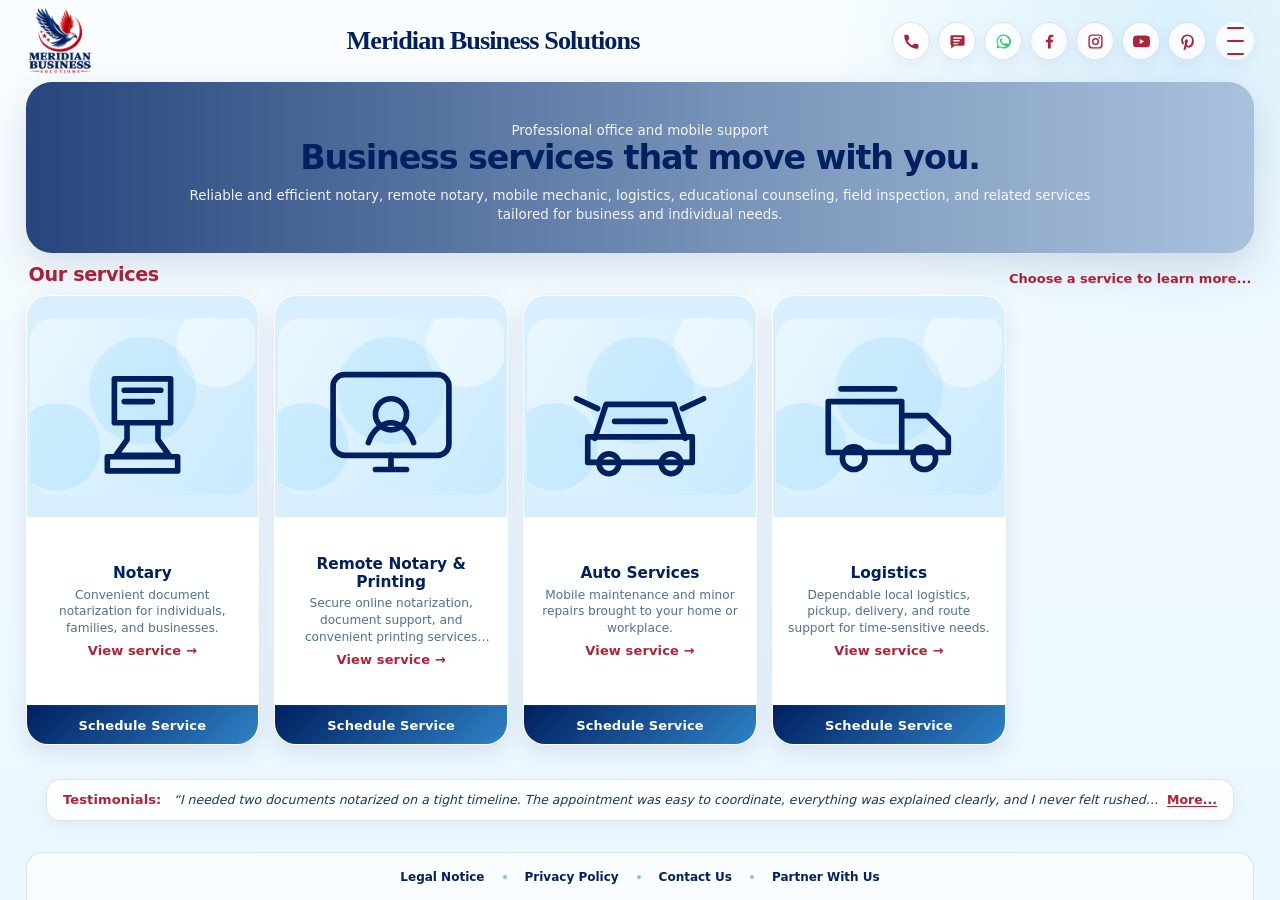
==== commit c374c5bd: "commit" ====
--- a/index.html
+++ b/index.html
@@ -71,7 +71,7 @@
             </div>
         </header>
         <main class="main-content">
-            <section class="hero"><img alt="" src="assets/home-banner.svg" />
+            <section class="hero"><!--<img alt="" src="assets/home-banner.svg" />-->
                 <div class="hero-content">
                     <p class="eyebrow">Professional office and mobile support</p>
                     <h1>Business services that move with you.</h1>
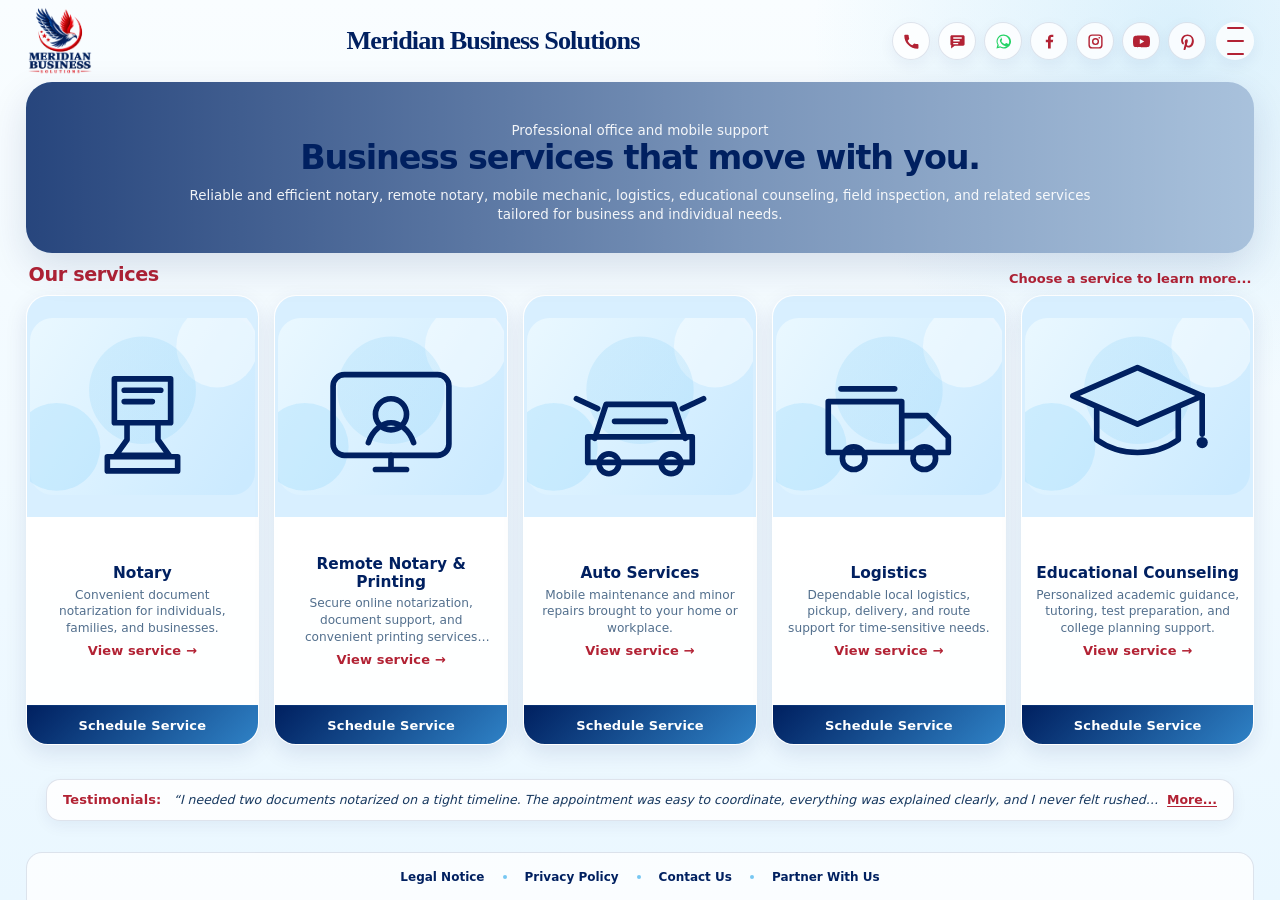
==== commit b56d038d: "commit" ====
--- a/index.html
+++ b/index.html
@@ -123,7 +123,7 @@
                         </a>
                         <button class="schedule-button" data-schedule-service="Logistics" type="button">Schedule Service</button>
                     </article>
-                    <!-- Start hiding Education
+                    <!-- Start Education Card -->
                     <article class="service-card home-card">
                         <a aria-label="View Educational Counseling services" class="card-main" href="education.html">
                             <div class="card-image"><img alt="" loading="eager" src="assets/educational-counseling-card.svg" /></div>
@@ -133,7 +133,7 @@
                         </a>
                         <button class="schedule-button" data-schedule-service="Educational Counseling" type="button">Schedule Service</button>
                     </article>
-                    End hiding education -->
+                    <!--End education card -->
                 </div>
             </section>
             <section aria-label="Testimonials" class="testimonials-strip">
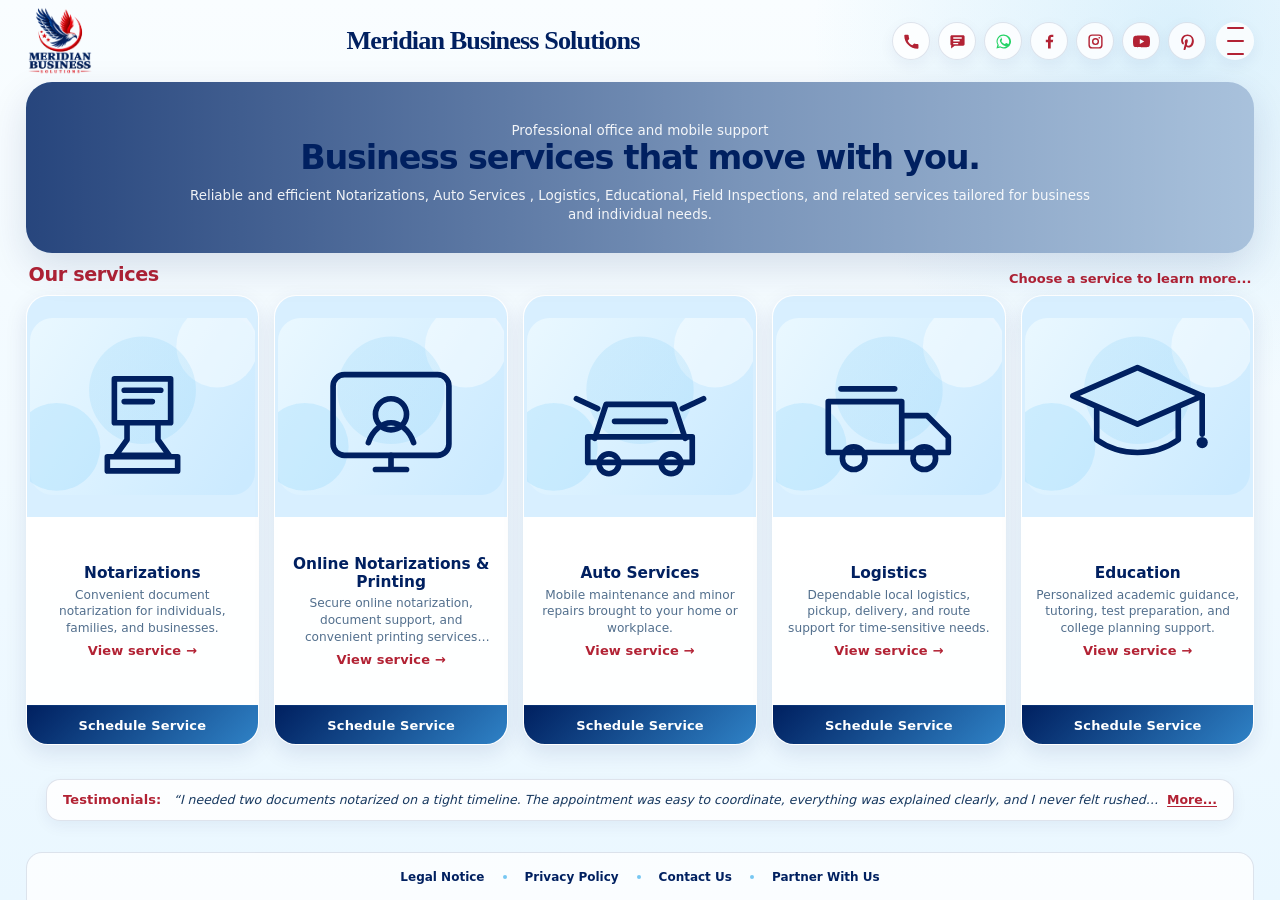
==== commit b2589fd4: "commit" ====
--- a/index.html
+++ b/index.html
@@ -75,7 +75,7 @@
                 <div class="hero-content">
                     <p class="eyebrow">Professional office and mobile support</p>
                     <h1>Business services that move with you.</h1>
-                    <p>Reliable and efficient notary, remote notary, mobile mechanic, logistics, educational counseling, field inspection, and related services tailored for business and individual needs.</p>
+                    <p>Reliable and efficient Notarizations, Auto Services , Logistics, Educational, Field Inspections, and related services tailored for business and individual needs.</p>
                 </div>
             </section>
             <section class="services-section" id="services">
@@ -84,6 +84,7 @@
                     <p>Choose a service to learn more...</p>
                 </div>
                 <div class="cards-grid">
+
                     <article class="service-card home-card">
                         <a aria-label="View Notary services" class="card-main" href="notary.html">
                             <div class="card-image"><img alt="" loading="eager" src="assets/notary-card.svg" /></div> 
@@ -91,20 +92,22 @@
                           <!----  <div class="card-image"><img alt="" loading="eager" src="assets/trust-notary-left.svg" /></div>-->
 
                             <div class="card-content">
-                                <h3>Notary</h3>
+                                <h3>Notarizations</h3>
                                 <p>Convenient document notarization for individuals, families, and businesses.</p><span class="card-action">View service →</span></div>
                         </a>
                         <button class="schedule-button" data-schedule-service="Notary" type="button">Schedule Service</button>
                     </article>
+
                     <article class="service-card home-card">
                         <a aria-label="View Remote Notary and Printing services" class="card-main" href="RON.html">
                             <div class="card-image"><img alt="" loading="eager" src="assets/remote-notary-card.svg" /></div>
                             <div class="card-content">
-                                <h3>Remote Notary &amp; Printing</h3>
+                                <h3>Online Notarizations &amp; Printing</h3>
                                 <p>Secure online notarization, document support, and convenient printing services tailored to your needs.</p><span class="card-action">View service →</span></div>
                         </a>
                         <button class="schedule-button" data-schedule-service="Remote Notary &amp; Printing" type="button">Schedule Service</button>
                     </article>
+
                     <article class="service-card home-card">
                         <a aria-label="View Auto Services services" class="card-main" href="auto.html">
                             <div class="card-image"><img alt="" loading="eager" src="assets/auto-services-card.svg" /></div>
@@ -114,6 +117,7 @@
                         </a>
                         <button class="schedule-button" data-schedule-service="Auto Services" type="button">Schedule Service</button>
                     </article>
+
                     <article class="service-card home-card">
                         <a aria-label="View Logistics services" class="card-main" href="logistics.html">
                             <div class="card-image"><img alt="" loading="eager" src="assets/logistics-card.svg" /></div>
@@ -123,12 +127,13 @@
                         </a>
                         <button class="schedule-button" data-schedule-service="Logistics" type="button">Schedule Service</button>
                     </article>
+
                     <!-- Start Education Card -->
                     <article class="service-card home-card">
                         <a aria-label="View Educational Counseling services" class="card-main" href="education.html">
                             <div class="card-image"><img alt="" loading="eager" src="assets/educational-counseling-card.svg" /></div>
                             <div class="card-content">
-                                <h3>Educational Counseling</h3>
+                                <h3>Education</h3>
                                 <p>Personalized academic guidance, tutoring, test preparation, and college planning support.</p><span class="card-action">View service →</span></div>
                         </a>
                         <button class="schedule-button" data-schedule-service="Educational Counseling" type="button">Schedule Service</button>
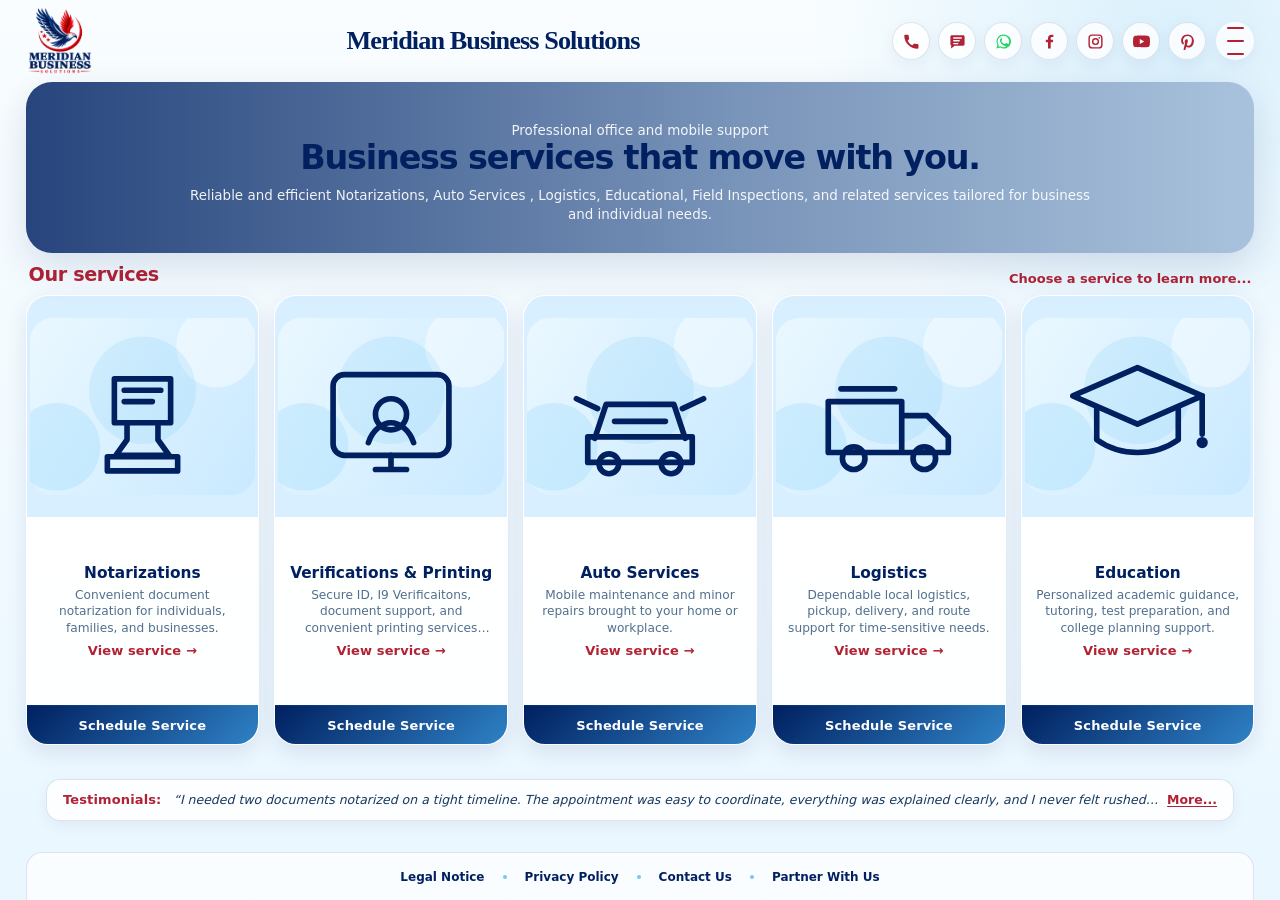
==== commit 15874c6a: "." ====
--- a/index.html
+++ b/index.html
@@ -102,10 +102,10 @@
                         <a aria-label="View Remote Notary and Printing services" class="card-main" href="RON.html">
                             <div class="card-image"><img alt="" loading="eager" src="assets/remote-notary-card.svg" /></div>
                             <div class="card-content">
-                                <h3>Online Notarizations &amp; Printing</h3>
-                                <p>Secure online notarization, document support, and convenient printing services tailored to your needs.</p><span class="card-action">View service →</span></div>
-                        </a>
-                        <button class="schedule-button" data-schedule-service="Remote Notary &amp; Printing" type="button">Schedule Service</button>
+                                <h3>Verifications &amp; Printing</h3>
+                                <p>Secure ID, I9 Verificaitons, document support, and convenient printing services tailored to your needs.</p><span class="card-action">View service →</span></div>
+                        </a>
+                        <button class="schedule-button" data-schedule-service="Verifications &amp; Printing" type="button">Schedule Service</button>
                     </article>
 
                     <article class="service-card home-card">
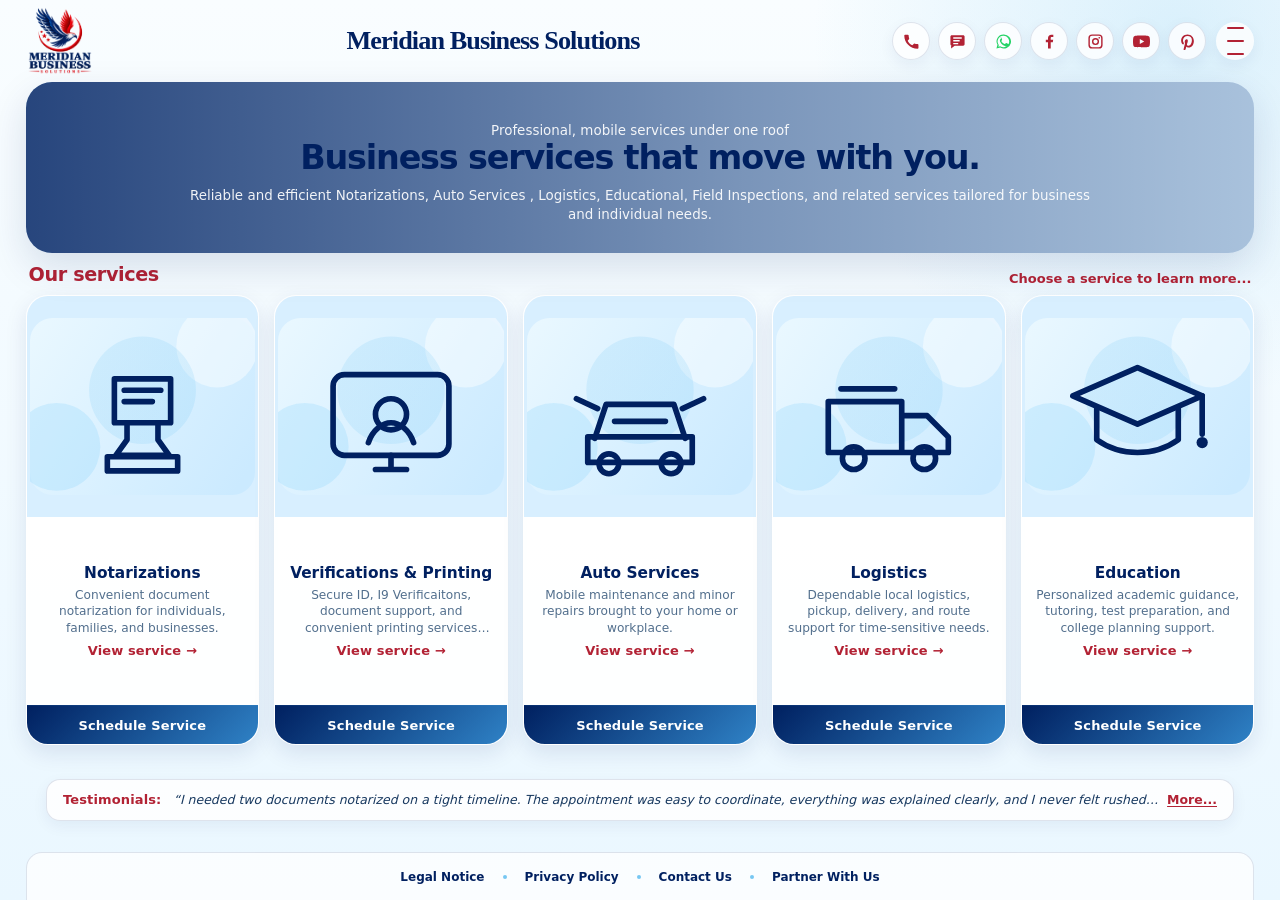
==== commit e3e0f162: "." ====
--- a/index.html
+++ b/index.html
@@ -73,7 +73,7 @@
         <main class="main-content">
             <section class="hero"><!--<img alt="" src="assets/home-banner.svg" />-->
                 <div class="hero-content">
-                    <p class="eyebrow">Professional office and mobile support</p>
+                    <p class="eyebrow">Professional, mobile services under one roof</p>
                     <h1>Business services that move with you.</h1>
                     <p>Reliable and efficient Notarizations, Auto Services , Logistics, Educational, Field Inspections, and related services tailored for business and individual needs.</p>
                 </div>
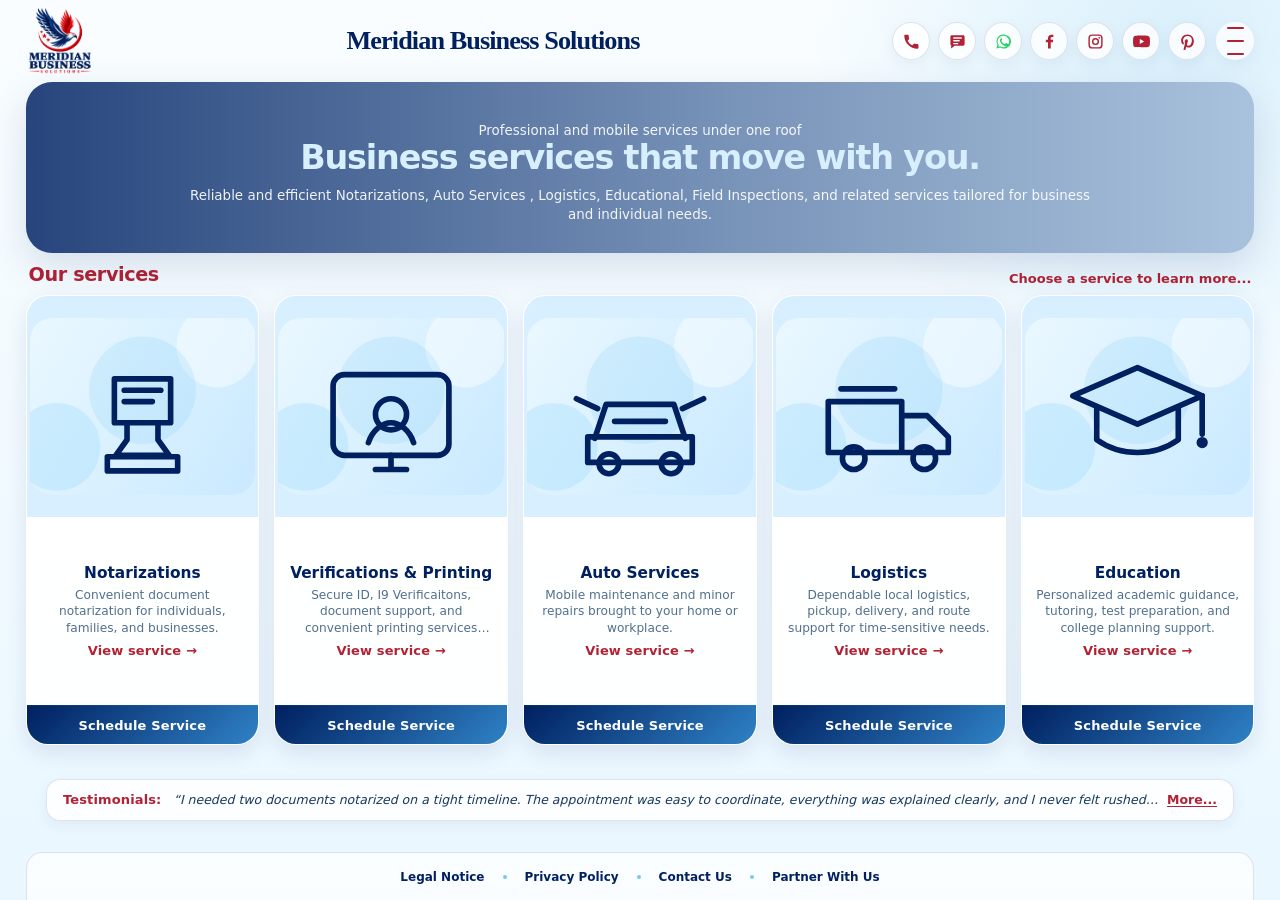
==== commit 336007a7: "." ====
--- a/index.html
+++ b/index.html
@@ -15,7 +15,7 @@
         printing, mobile auto services, logistics and field inspections, and educational counseling.", "areaServed": { "@type": "AdministrativeArea", "name": "Northern Virginia", "containedInPlace": { "@type": "State", "name": "Virginia" } }, "contactPoint":
         { "@type": "ContactPoint", "telephone": "+1-703-634-3365", "email": "info@meridianbizsolutions.com", "contactType": "customer service", "areaServed": "Northern Virginia", "availableLanguage": "English" }, "hasOfferCatalog": { "@type": "OfferCatalog",
         "name": "Meridian Business Solutions Services", "itemListElement": [ { "@type": "Offer", "itemOffered": { "@type": "Service", "name": "Notary Services", "url": "https://meridianbizsolutions.com/notary.html" } }, { "@type": "Offer", "itemOffered":
-        { "@type": "Service", "name": "Remote Notary and Printing", "url": "https://meridianbizsolutions.com/RON.html" } }, { "@type": "Offer", "itemOffered": { "@type": "Service", "name": "Mobile Auto Services", "url": "https://meridianbizsolutions.com/auto.html"
+        { "@type": "Service", "name": "Verificaitons and Printing", "url": "https://meridianbizsolutions.com/RON.html" } }, { "@type": "Offer", "itemOffered": { "@type": "Service", "name": "Mobile Auto Services", "url": "https://meridianbizsolutions.com/auto.html"
         } }, { "@type": "Offer", "itemOffered": { "@type": "Service", "name": "Logistics and Field Inspections", "url": "https://meridianbizsolutions.com/logistics.html" } }, { "@type": "Offer", "itemOffered": { "@type": "Service", "name": "Educational
         Counseling", "url": "https://meridianbizsolutions.com/education.html" } } ] } }, { "@type": "WebSite", "@id": "https://meridianbizsolutions.com/#website", "url": "https://meridianbizsolutions.com/", "name": "Meridian Business Solutions", "publisher":
         { "@id": "https://meridianbizsolutions.com/#business" } } ] }
@@ -73,7 +73,7 @@
         <main class="main-content">
             <section class="hero"><!--<img alt="" src="assets/home-banner.svg" />-->
                 <div class="hero-content">
-                    <p class="eyebrow">Professional, mobile services under one roof</p>
+                    <p class="eyebrow">Professional and mobile services under one roof</p>
                     <h1>Business services that move with you.</h1>
                     <p>Reliable and efficient Notarizations, Auto Services , Logistics, Educational, Field Inspections, and related services tailored for business and individual needs.</p>
                 </div>
--- a/css/styles.css
+++ b/css/styles.css
@@ -95,7 +95,7 @@
 .hero::after { content: ""; position: absolute; inset: 0; background: linear-gradient(90deg, rgba(0,32,96,.82), rgba(0,32,96,.44) 58%, rgba(0,32,96,.22)); z-index: 1; }
 .hero img { width: 100%; height: 100%; object-fit: contain; object-position: center; display: block; transform: scale(1.01); }
 /*.hero-content { position: absolute; inset: 0; z-index: 2; display: flex; flex-direction: column; align-items: center; justify-content: center; text-align: center; color: #fff; padding: 22px; } */
-.hero-content { position: absolute; inset: 0; z-index: 2; display: flex; flex-direction: column; align-items: center; justify-content: center; text-align: center; color: var(--navy); padding: 22px; } */
+.hero-content { position: absolute; inset: 0; z-index: 2; display: flex; flex-direction: column; align-items: center; justify-content: center; text-align: center; color: var(--sky-2); padding: 22px; } */
 .eyebrow { margin: 0 0 8px; font-size: clamp(10px, .8vw, 12px); text-transform: uppercase; letter-spacing: .2em; font-weight: 800; opacity: .86; }
 .hero h1 { margin: 0; font-size: clamp(20px, calc(3vw - 5px), 41px); line-height: 1.03; letter-spacing: -.035em; max-width: 900px; }
 .hero p { margin: 11px auto 0; max-width: 920px; font-size: clamp(12px, 1.05vw, 17px); line-height: 1.45; color: rgba(255,255,255,.92); }
